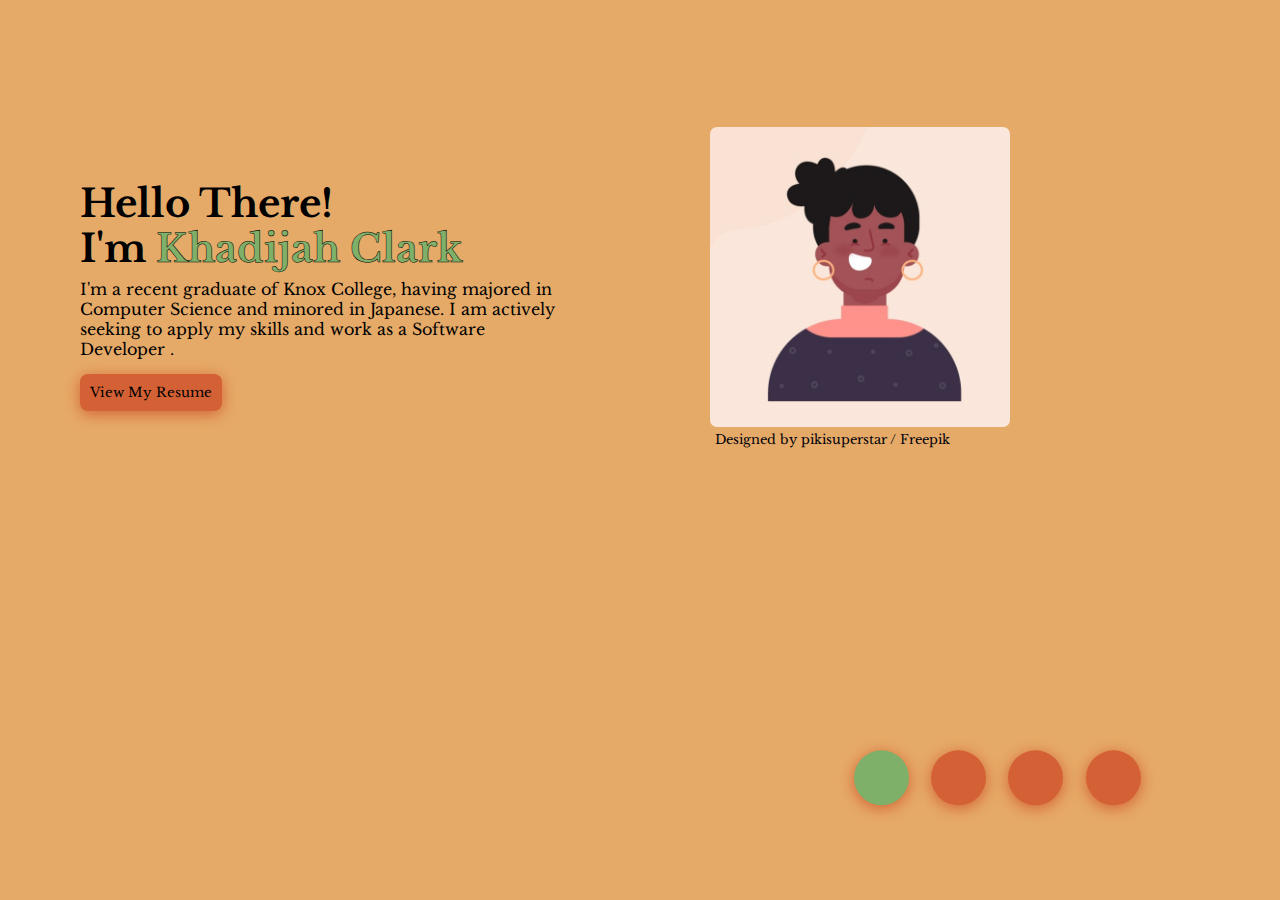
==== index.html @ 7859c06c "adding files via upload" ====
<!DOCTYPE html>
<html lang="en">
<head>
    <meta charset="UTF-8">
    <meta http-equiv="X-UA-Compatible" content="IE=edge">
    <meta name="viewport" content="width=device-width, initial-scale=1.0">
    <title>Portfolio</title>
    <link rel="stylesheet" href="styles/styles.css">
    <link rel="preconnect" href="https://fonts.gstatic.com" crossorigin>
    <link href="https://fonts.googleapis.com/css2?family=Libre+Baskerville:ital,wght@0,400;0,700;1,400&display=swap" rel="stylesheet">
    <link rel="stylesheet" href="https://cdnjs.cloudflare.com/ajax/libs/font-awesome/6.4.0/css/all.min.css" integrity="sha512-iecdLmaskl7CVkqkXNQ/ZH/XLlvWZOJyj7Yy7tcenmpD1ypASozpmT/E0iPtmFIB46ZmdtAc9eNBvH0H/ZpiBw==" crossorigin="anonymous" referrerpolicy="no-referrer" />
</head>
<body class="main-content">
    <header class="section sec1 landing-page active" id="home">
        <div class="left-header">
            <div class="greeting">
                <h1> 
                    Hello There! 
                </h1>
            </div>
            <div class="name">
                <h1>
                    I'm <span> Khadijah Clark </span>
                </h1>
            </div>
            <div class="info">
                <p> I'm a recent graduate of Knox College, having majored in Computer Science and minored in Japanese. I am actively 
                    seeking to apply my skills and work as a Software Developer .</p>
            </div>
            <div class="landing-btn">
                <a target="_blank" rel="noopener" href="https://drive.google.com/file/d/1RAqdcrWAs1IuFvUTXUkQw2nZ2M-8_Dqh/view?usp=sharing">
                    <button>
                        View My Resume
                    </button>
                </a>

            </div>
        </div>
        <div class="right-header">
            <img src="imgs\3489593.jpg" alt="animated picture of a Black person">
            <div class="picture-link">
                <a href="http://www.freepik.com">Designed by pikisuperstar / Freepik</a>
            </div>
        </div>
    </header>
    <main>
        <section class="section sec2 about" id="about">
            <div class="left-about">
                <h1>
                    this is the left side
                </h1>
            </div>
            <div class="right-about">
                <div class="about-header">
                    <h1>
                        About Me
                    </h1>
                </div>
                <div class="about-para">
                    <p>
                        My name is Khadijah Clark. I'm a software developer who is expereienced in both front and back end.
                        The reason that I decided to pursue a career in tech, more specifically computer science, is because 
                        of the challenge. Computer science is diffuclt, but what still keeps me going 
                        is when I'm able to get over that hump and succeed. What I want to do most in the world
                        is solve hard problems and I know in this field, I'll be able to do so. 
                        <br>
                        <br>
                        Other than completing CodeGame problems in my freetime, I also enjoy watching Anime and Kdramas,
                        crocheting cute clothes for my cat and partner, playing video games, and exploring new cafes in my area.
                </div>
            </div>
        </section>
        <section class="section sec3 portfolio" id="portfolio">
            <div class="left-portfolio">
                <div class="portfolio-header">
                        <div class="portfolio-text">
                            <h1>
                                My Recent Projects
                            </h1>
                            <p>
                                This is a showcase of my most recent and best work in an array
                                of different programming languages and tools. Check out each link to see examples of 
                                my design and development work.
                            </p>
                            <br>
                            <p>
                                <span><strong>Programming:</strong></span> Java, Python, C#, C++, SQL, Ruby, JavaScript, CSS, HTML<br>
                                <span> <strong>tools:</strong></span>Docker, Git, GitHub, Unity, PostgreSQL, Flask
                            </p>
                        </div>
                        <div class="skill-list">

                        </div>
                </div>
            </div>
            <div class="right-portfolio">
                <div class="row">
                    <img src="imgs\cute axo image.jpg">
                    <div class="layer">
                        <h5>visual design </h5>
                        <p> Check out this very cool thing that I made</p>
                        <a target="_blank" rel="noopener" href="https://github.com/">
                            <i class="fa-solid fa-arrow-up-right-from-square"></i></a>
                    </div>
                </div>
                <div class="row">
                    <img src="imgs\cute cow image.jpg">
                    <div class="layer">
                        <h5>visual design </h5>
                        <p> Check out this very cool thing that I made</p>
                        <a target="_blank" rel="noopener" href="https://github.com/">
                            <i class="fa-solid fa-arrow-up-right-from-square"></i>
                        </a>
                    </div>
                </div>
            </div>
        </section>
        <section class="section sec4 contactme" id="contactme">
           <div class="left-contactme">
            <div class="contactme-form">
                <form id="contact_form" action="mail.php" method="POST" autocomplete="off">
                    <input type = "text" id="name" name="name" placeholder="Your Name" required>

                    <input type="email" email="email" placeholder="Your Email Address" required>

                    <textarea name="message" id="" cols="30" rows="10" placeholder="How Can I Help You?" class="message" required></textarea>

                    <input type="submit" value="Send Message" class="submit" required>
                </form>
            </div>
           </div>
        <div class="right-contactme">
            <h2> Contact <span>Me!</span></h2>
            <h4>I'm Available To Work Whenever And Whereever</h4>
            <p> As an up and coming software developer, I value all work, no matter how 
                difficult it may seem. I hope to hear from you soon.</p>
            <div class="list">
                <li> 
                    <a href="#"> 708-546-7882</a>
                </li>
                <li>
                    <a href="#">Khadijahnclark@gmail.com</a>
                </li>
            <div class="contact-icons">
                <a href="https://www.linkedin.com/in/khadijah-clark-7955bb199/"><i class="fa-brands fa-linkedin"></i></a>
                <a href="https://github.com/Khadijahnclark"><i class="fa-brands fa-github"></i></a>
                <a href="https://www.youtube.com/channel/UCmZFFLyBJzaVUYxTMSpfsUA"><i class="fa-brands fa-youtube"></i></a>
            </div>
            </div>
           </div>
        </section>
    </main>

    <div class="mastercontrols">
        <div class="control control-1 active-btn" data-id ="home">
            <i class="fa-solid fa-house"></i>
        </div>
        <div class="control control-2" data-id="about">
            <i class="fa-solid fa-user"></i>
        </div>
        <div class="control control-3" data-id="portfolio">
            <i class="fa-solid fa-briefcase"></i>
        </div>
        <div class="control control-4" data-id="contactme">
            <i class="fa-solid fa-envelope"></i>
        </div>
    </div>
    <script src="app.js"></script>
</body>
</html>
---- styles/styles.css ----
* {
  margin: 0;
  padding: 0;
  box-sizing: border-box;
  list-style: none;
  font-family: "Libre Baskerville", serif;
  background-color: var(--color-back);
}

:root {
  --color-back: #E6AA68;
  --primary-text: #02020B;
  --secondary-text: #7FB069;
  --color-flame: #D36135;
  --color-vanilla: #ECE4B7;
  --box-shadow-1: 0 3px 15px var(--color-flame);
}

a {
  display: inline-block;
  text-decoration: none;
  background: none;
  color: #02020B;
}

.section {
  transform: translateY(-100%);
  transition: all 0.4s ease-in-out;
  background-color: var(--color-back);
}

.sec1 {
  display: none;
  transform: translateY(0) scale(1);
}

.sec2 {
  display: none;
  transform: translateY(0) scale(1);
}

.sec3 {
  display: none;
  transform: translateY(0) scale(1);
}

.sec4 {
  display: none;
  transform: translateY(0) scale(1);
}

.active {
  display: block;
  animation: scaleAnim 1s ease-in-out;
}
@keyframes scaleAnim {
  0% {
    transform: translateY(-100%) scale(0);
  }
  100% {
    transform: translateY(0) scale(1);
  }
}

.mastercontrols {
  position: fixed;
  z-index: 10;
  bottom: 5%;
  right: 10%;
  display: flex;
  flex-direction: row;
  align-items: center;
  justify-content: center;
  transform: translateY(-50%);
}
.mastercontrols .active-btn {
  background-color: var(--secondary-text) !important;
  transition: all 0.4s ease-in-out;
}
.mastercontrols .active-btn i {
  background: none;
}
.mastercontrols .active-btn i i {
  background: none;
  color: var(--primary-text);
}
.mastercontrols .control {
  padding: 0;
  cursor: pointer;
  background-color: var(--color-flame);
  width: 55px;
  height: 55px;
  border-radius: 50%;
  display: flex;
  justify-content: center;
  align-items: center;
  margin: 0.7rem;
  box-shadow: var(--box-shadow-1);
}
.mastercontrols i {
  font-size: 1.2rem;
  color: var(--primary-text);
  pointer-events: none;
  background-color: var(--color-flame);
}

header {
  margin: 0;
  overflow: hidden;
}

.left-header {
  float: left;
  width: 50%;
  height: 500px;
}
.left-header .greeting {
  margin: 80px;
  position: relative;
  top: 100px;
  font-size: larger;
  font-weight: 900;
}
.left-header .name {
  margin: 80px;
  position: relative;
  top: 18px;
  font-size: larger;
  font-weight: 900;
}
.left-header .name span {
  color: var(--secondary-text);
  -webkit-text-stroke: 0.5px black;
}
.left-header .info {
  margin: 80px;
  position: relative;
  bottom: 55px;
}
.left-header .landing-btn {
  margin: 80px;
  position: relative;
  bottom: 24%;
}
.left-header .landing-btn button {
  padding: 10px;
  background-color: var(--color-flame);
  border: none;
  box-shadow: var(--box-shadow-1);
  border-radius: 8px;
}
.left-header .landing-btn button:hover {
  background-color: var(--secondary-text);
  transition: 1s;
}

.right-header {
  float: right;
  width: 50%;
  height: 500px;
  padding: 30px;
}
.right-header img {
  border-radius: 7px;
  position: relative;
  top: 22%;
  left: 40px;
  width: 300px;
  height: 300px;
}
.right-header .picture-link {
  position: relative;
  left: 45px;
  top: 22%;
  font-size: small;
}

.left-about {
  float: left;
  width: 50%;
  height: 500px;
}

.right-about {
  float: right;
  width: 50%;
  height: 500px;
  padding: 80px;
}
.right-about .about-header {
  font-size: 2.5rem;
}
.right-about .about-para {
  font-size: 0.9rem;
}

.left-portfolio {
  float: left;
  width: 40%;
  height: 500px;
  padding: 80px;
}
.left-portfolio h1 {
  font-size: 2.5rem;
  font-weight: 900;
}
.left-portfolio p {
  padding-top: 15px;
  font-size: 0.9rem;
}
.left-portfolio p span {
  font-size: medium;
  color: var(--color-vanilla);
}

.right-portfolio {
  float: right;
  width: 60%;
  height: 550px;
  display: grid;
  grid-template-columns: repeat(auto-fit, minmax(350px, auto));
  align-items: center;
  gap: 1.5rem;
}
.right-portfolio .row {
  position: relative;
  overflow: hidden;
  border-radius: 8px;
  cursor: pointer;
  margin: 1.5rem;
  transition: transform 0.5s;
}
.right-portfolio .row img {
  width: 100%;
  border-radius: 8px;
  display: block;
}
.right-portfolio .row .layer {
  width: 100%;
  height: 100%;
  background: linear-gradient(rgba(0, 0, 0, 0.1), #D36135);
  position: absolute;
  border-radius: 8px;
  left: 0;
  top: 0;
  overflow: hidden;
  display: flex;
  flex-direction: column;
  justify-content: center;
  text-align: center;
  padding: 0 40px;
}
.right-portfolio .row .layer h5 {
  font-size: 20px;
  font-weight: 600;
  margin: 9px;
  background: none;
}
.right-portfolio .row .layer p {
  color: var(--primary-text);
  font-size: 0.9rem;
  line-height: 1.8;
  background: none;
}
.right-portfolio .row .layer i {
  color: var(--secondary-text);
  margin-top: 10px;
  font-size: 20px;
  width: 50px;
  height: 50px;
  display: flex;
  position: relative;
  left: 110px;
  align-items: center;
  justify-content: center;
  border-radius: 50%;
  background-color: var(--color-vanilla);
}
.right-portfolio .row:hover {
  transform: scale(0.8);
}

.left-contactme {
  float: left;
  width: 50%;
  height: 500px;
  padding-left: 50px;
  padding-top: 80px;
  margin-top: 20px;
  display: grid;
  grid-template-columns: repeat(2, 1fr);
  align-items: center;
  gap: 2.5rem;
}
.left-contactme .contactme-form form {
  position: relative;
  bottom: 20px;
  left: 30px;
}
.left-contactme .contactme-form form input {
  width: 450px;
  padding: 14px;
  background: var(--color-vanilla);
  color: var(--primary-text);
  border: none;
  outline: none;
  font-size: 15px;
  border-radius: 8px;
  margin-bottom: 10px;
}
.left-contactme .contactme-form form .message {
  font-size: 15px;
  padding: 14px;
  border: none;
  outline: none;
  border-radius: 8px;
  background: var(--color-vanilla);
  color: var(--primary-text);
  resize: none;
  margin-bottom: 15px;
  width: 350px;
}
.left-contactme .contactme-form .submit {
  display: inline-block;
  font-size: 16px;
  background: var(--color-flame);
  color: var(--primary-text);
  width: 160px;
  transition: all 0.45s ease;
  box-shadow: var(--box-shadow-1);
}
.left-contactme .contactme-form .submit:hover {
  transform: scale(1.1);
  background-color: #7FB069;
}

.right-contactme {
  float: right;
  width: 50%;
  height: 500px;
  padding: 80px;
  margin: 18px 0;
}
.right-contactme h2 {
  font-size: 2.5rem;
  font-weight: 900;
  margin-bottom: 5px;
}
.right-contactme h2 span {
  color: var(--secondary-text);
  -webkit-text-stroke: 0.5px black;
}
.right-contactme h4 {
  font-size: 1rem;
  margin-bottom: 5px;
}
.right-contactme p {
  line-height: 1.8;
  margin-bottom: 15px;
}
.right-contactme .list li {
  margin-bottom: 12px;
}
.right-contactme .list li a {
  display: block;
  color: var(--primary-text);
  font-size: 14px;
  transition: all 0.45s ease;
}
.right-contactme .list li a:hover {
  color: var(--secondary-text);
  transform: translate(5px);
}
.right-contactme .contact-icons i {
  height: 35px;
  width: 35px;
  background: var(--color-vanilla);
  font-size: 22px;
  display: inline-flex;
  justify-content: center;
  align-items: center;
  border-radius: 8px;
  margin-right: 15px;
  transition: all 0.45s ease;
}
.right-contactme .contact-icons i:hover {
  background: var(--secondary-text);
  color: var(--color-vanilla);
}/*# sourceMappingURL=styles.css.map */
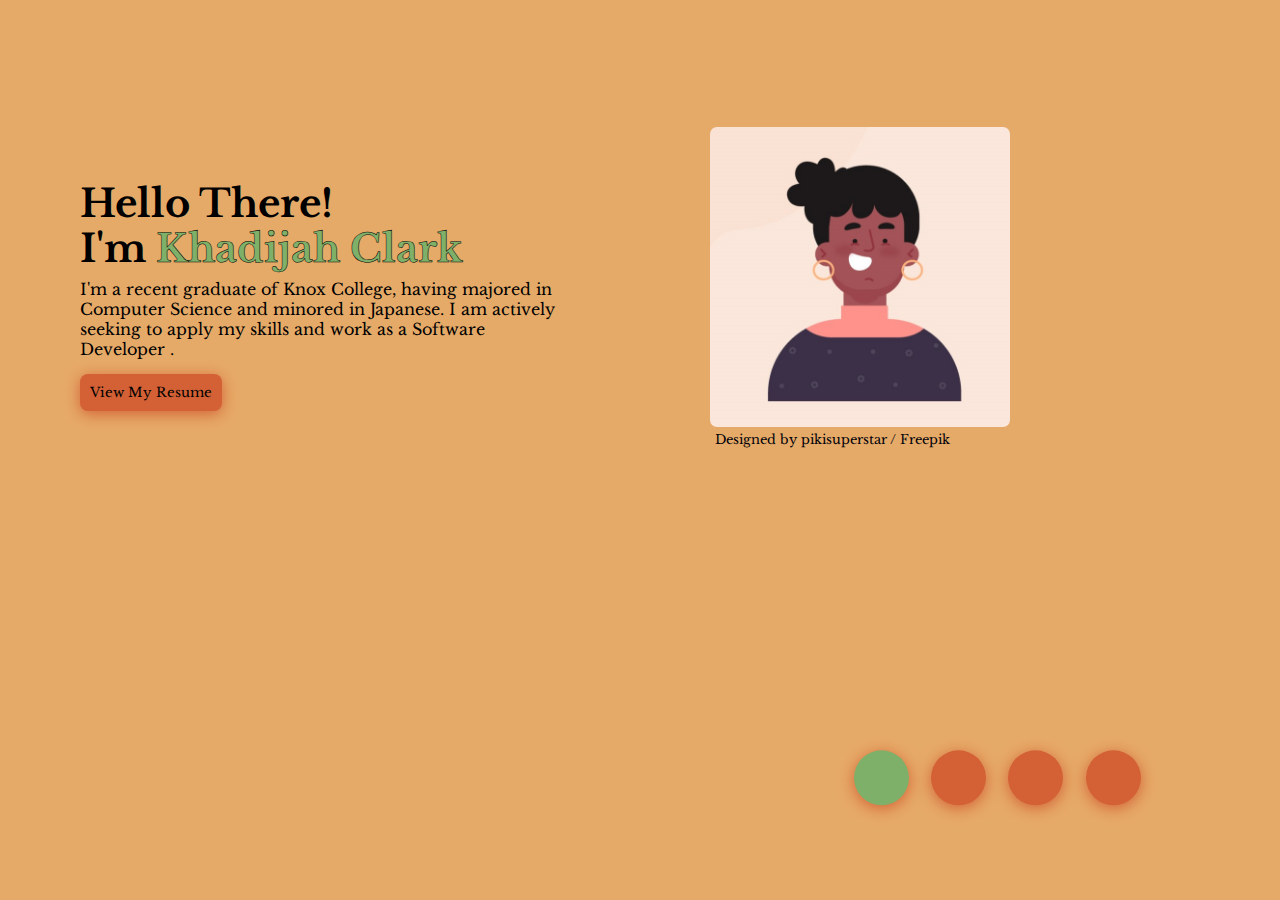
==== commit 6e5b9c7e: "added my picture" ====
--- a/index.html
+++ b/index.html
@@ -46,9 +46,7 @@
     <main>
         <section class="section sec2 about" id="about">
             <div class="left-about">
-                <h1>
-                    this is the left side
-                </h1>
+                <img src="imgs\IMG_2334.jpg" alt="very pretty person looking off into the distance">
             </div>
             <div class="right-about">
                 <div class="about-header">
--- a/styles/styles.css
+++ b/styles/styles.css
@@ -180,6 +180,14 @@
   width: 50%;
   height: 500px;
 }
+.left-about img {
+  border-radius: 7px;
+  position: relative;
+  top: 10%;
+  left: 200px;
+  width: 400px;
+  height: 500px;
+}
 
 .right-about {
   float: right;
